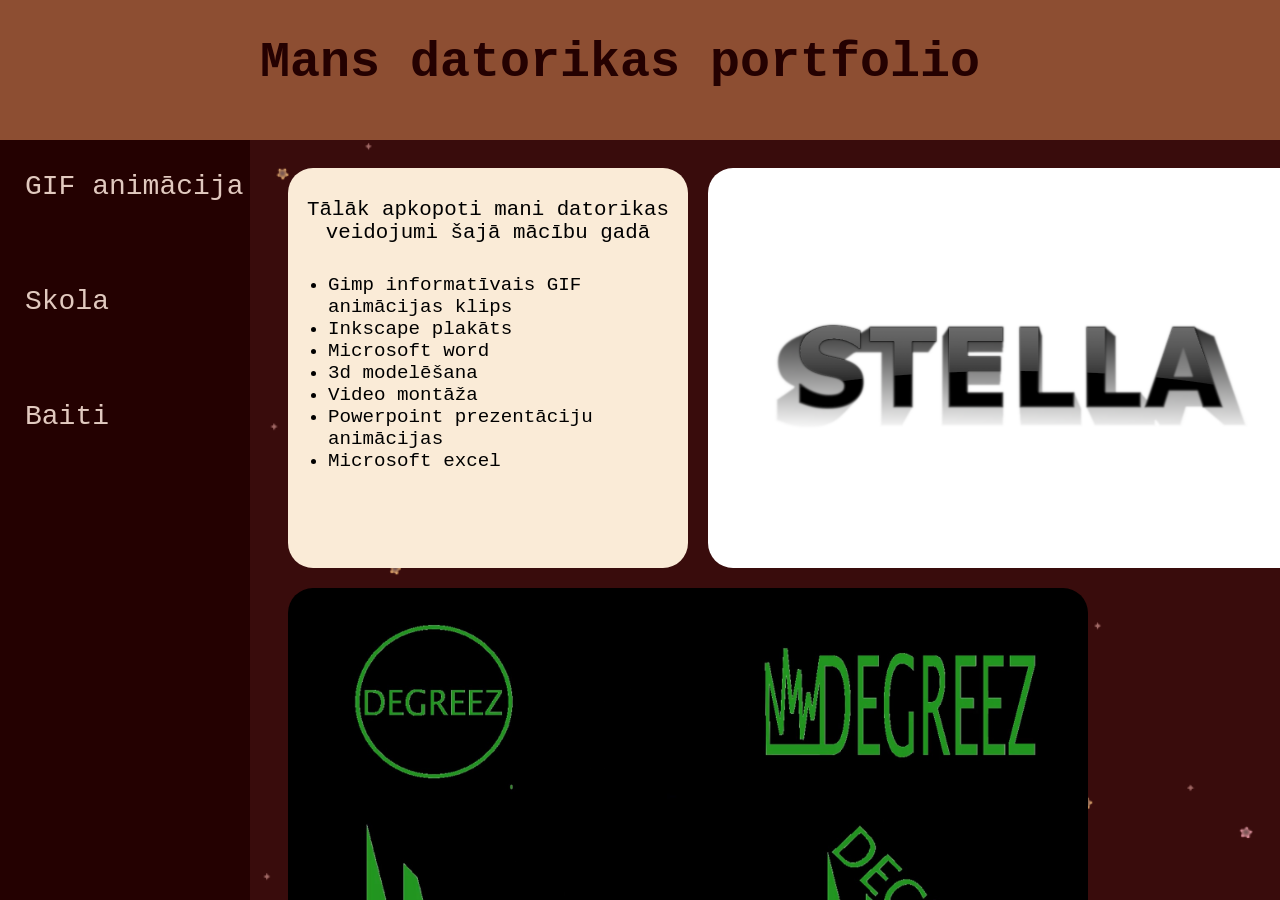
==== index.html @ 7158a9fd "" ====
<!DOCTYPE html>
<!--
Click nbfs://nbhost/SystemFileSystem/Templates/Licenses/license-default.txt to change this license
Click nbfs://nbhost/SystemFileSystem/Templates/Other/html.html to edit this template
-->
<!DOCTYPE html>
<!--
Click nbfs://nbhost/SystemFileSystem/Templates/Licenses/license-default.txt to change this license
Click nbfs://nbhost/SystemFileSystem/Templates/Other/html.html to edit this template
-->


<html>
    <head>
       
        <link href="../css/newcss.css" rel="stylesheet" type="text/css"/>
        <title>Mans datorikas portfolio</title>
        <meta charset="UTF-8">
        <meta name="viewport" content="width=device-width, initial-scale=1.0">
    </head>
    <body>

            <div class="sidebar">
        <div class="sidebar-element">
        <p>
            <a href="otrais.html">GIF animācija</a>
        </p>
        </div>
               <div class="sidebar-element">
        <p>
            <a href="skola.html">Skola</a>
               </div>
          <div class="sidebar-element">  
            <a href="baiti.html">Baiti</a>
        </p>
        </div>
    </div>

        <div class="header">
        <h1>Mans datorikas portfolio</h1>
        </div>

        <div class="teksts">
        <p style="margin-top: 30px; text-align: center;">Tālāk apkopoti mani datorikas veidojumi šajā mācību gadā</p>
        <ul style="margin-top: 30px;">
            <li>Gimp informatīvais GIF animācijas klips</li>
            <li>Inkscape plakāts</li>
            <li>Microsoft word</li>
            <li>3d modelēšana</li>
            <li>Video montāža</li>
            <li>Powerpoint prezentāciju animācijas</li>    
            <li>Microsoft excel</li>
        </ul>
        </div>
    
     <img src="../images/Vards_Stella.png" alt="Mans vārds" class="bilde">  
    <img src="../images/Screenshot 2026-03-27 051907.jpg" alt="DEGREEZ logo" class="bilde2">     
      
    </body>
</html>
---- css/newcss.css ----
/*
Click nbfs://nbhost/SystemFileSystem/Templates/Licenses/license-default.txt to change this license
Click nbfs://nbhost/SystemFileSystem/Templates/ClientSide/css.css to edit this template
*/
/* 
    Created on : Feb 20, 2026, 10:27:26 AM
    Author     : sviluma8
*/

         body{
    background-image: url("../images/bg3.png");
    background-repeat: no-repeat;
    background-attachment: fixed;
    background-size: cover;

    font-family: 'Courier New';
}

p{ font-size: 130%;
}

ul{ font-size: 120%;}


.earworm{
     height: 130px;
    width: 230px;
    position: fixed;
    z-index:1;
    top: 0;
    right: 0;
    background-color: #8d4e32;
    align-items: right;
    
}

.sidebar{
    height:100%;
    width:250px;
    position: fixed;
    z-index: -1;
    top: 130px;
    left: 0;
    background-color: #240101;
    overflow-x:hidden;
    padding-top:20px;
}

.sidebar-element {
    margin-bottom: 30%;
    height: 40px;
    padding-left: 10%;
}

.header{
    height: 140px;
    width: 100%;
    position: fixed;
    z-index:1;
    top: 0;
    left: 0;
    background-color: #8d4e32;
}

h1{
    padding-left: 260px;
    color: #240101;
    
    font-size: 50px;
}

a:link{
    padding-top: 10px;
    color: #e1c9bf;
    font-size: 28px;
    text-decoration: none;
}

a:hover{
    padding-top: 10px;
    color: #8d4e32;
    font-size: 28px;
    text-decoration: none;
}

a:visited{
    padding-top: 10px;
    color: #bb866e;
    font-size: 28px;
    text-decoration: none;
}

a:active{
    padding-top: 10px;
    color: #8d4e32;
    font-size: 25px;
    text-decoration: none;
}

.bilde{
    border-color: antiquewhite;
    margin-top: 160px;
    margin-left: 700px;;
    position: fixed;
    width: 600px;
    height: 400px;
    border-radius: 25px;
    ;
}

.bilde2{
    border-color: antiquewhite;
    margin-top: 580px;
    margin-left: 280px;;
    position: fixed;
    width: 800px;
    height: 470px;
    border-radius: 25px;
    ;
}

.bilde3{
    border-color: antiquewhite;
    margin-top: 160px;
    margin-left: 800px;;
    position: fixed;
    width: 430px;
    height: 620px;
    border-radius: 25px;
    ;
}
.teksts{
    background-color: antiquewhite;
    margin-top: 160px;
    margin-left: 280px;
    position: fixed;
    width: 400px;
    height: 400px;
    border-radius: 25px;
    ;
}

.teksts2{
    background-color: antiquewhite;
    margin-top: 160px;
    margin-left: 280px;
    position: fixed;
    width: 500px;
    height: 620px;
    border-radius: 25px;
    ;
}
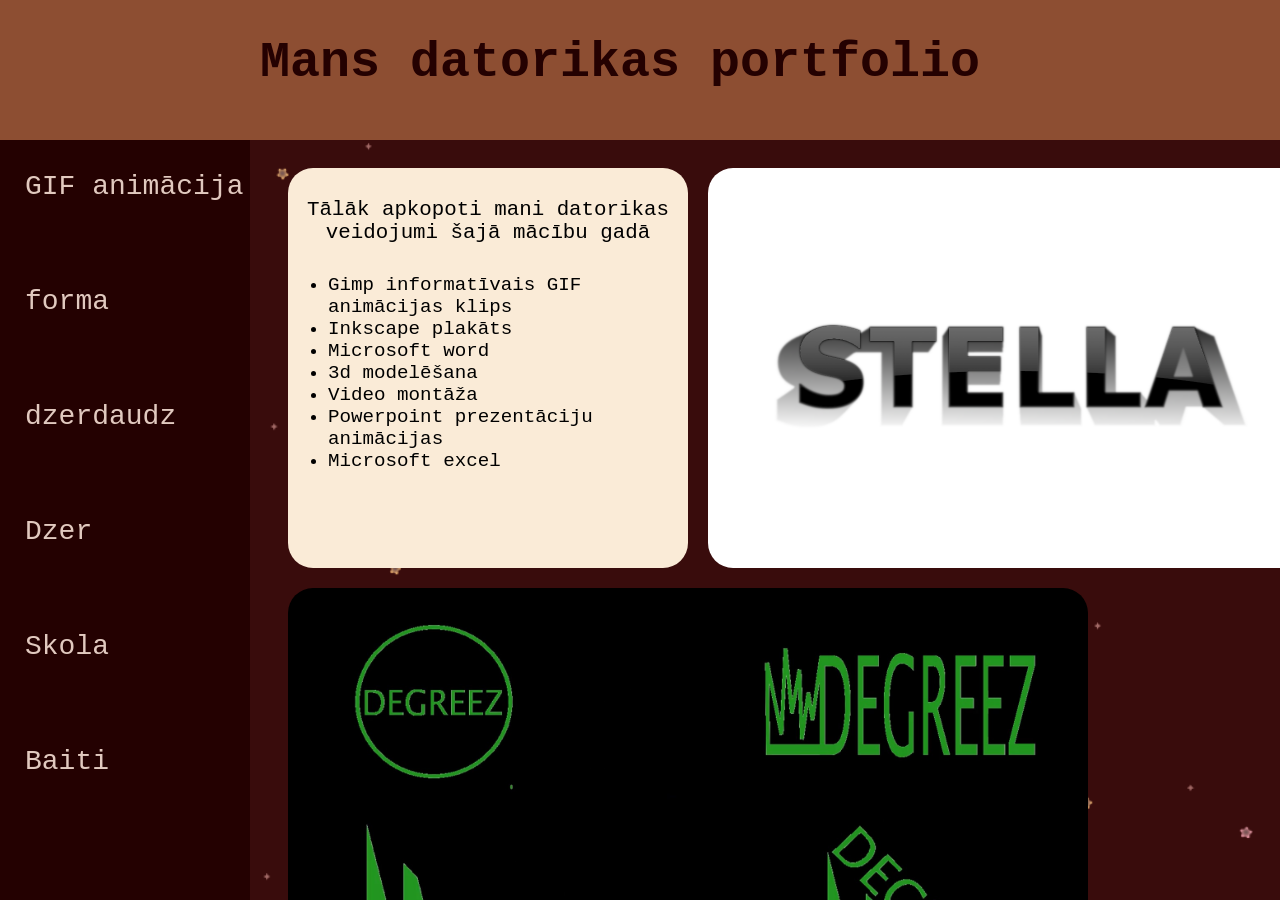
==== commit e6706913: "" ====
--- a/index.html
+++ b/index.html
@@ -26,6 +26,25 @@
             <a href="otrais.html">GIF animācija</a>
         </p>
         </div>
+                
+                <div class="sidebar-element">
+        <p>
+            <a href="forma.html">forma</a>
+        </p>
+        </div>
+                
+                      <div class="sidebar-element">
+        <p>
+            <a href="dzerdaudz.html">dzerdaudz</a>
+        </p>
+        </div>
+                
+                      <div class="sidebar-element">
+        <p>
+            <a href="dzer.html">Dzer</a>
+        </p>
+        </div>
+                
                <div class="sidebar-element">
         <p>
             <a href="skola.html">Skola</a>
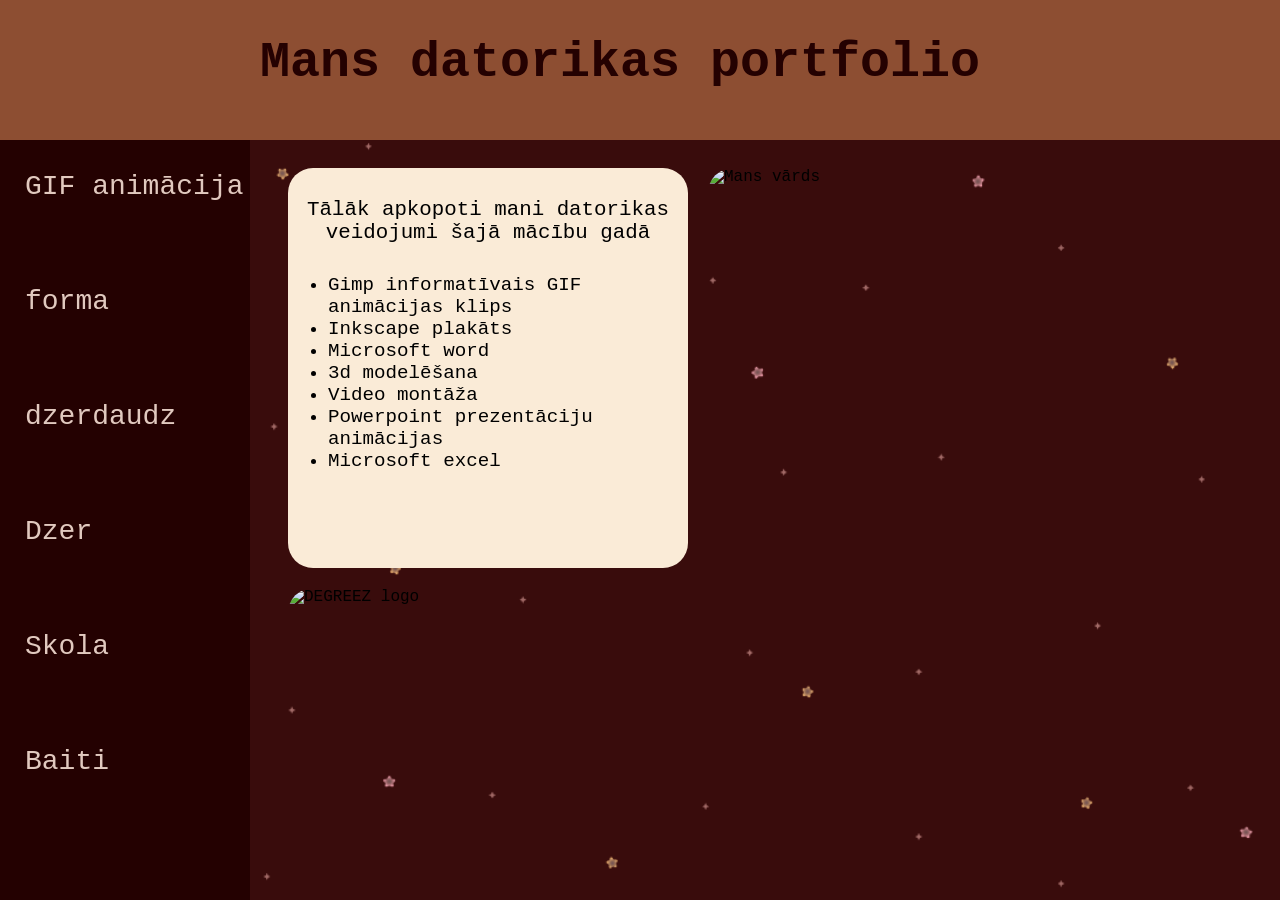
==== commit 8f85eff2: "" ====
--- a/index.html
+++ b/index.html
@@ -12,8 +12,7 @@
 
 <html>
     <head>
-       
-        <link href="../css/newcss.css" rel="stylesheet" type="text/css"/>
+        <link href="css/newcss.css" rel="stylesheet" type="text/css"/>
         <title>Mans datorikas portfolio</title>
         <meta charset="UTF-8">
         <meta name="viewport" content="width=device-width, initial-scale=1.0">
@@ -72,8 +71,8 @@
         </ul>
         </div>
     
-     <img src="../images/Vards_Stella.png" alt="Mans vārds" class="bilde">  
-    <img src="../images/Screenshot 2026-03-27 051907.jpg" alt="DEGREEZ logo" class="bilde2">     
+     <img src="css/images/Vards_Stella.png" alt="Mans vārds" class="bilde">  
+    <img src="css/images/Screenshot 2026-03-27 051907.jpg" alt="DEGREEZ logo" class="bilde2">     
       
     </body>
 </html>
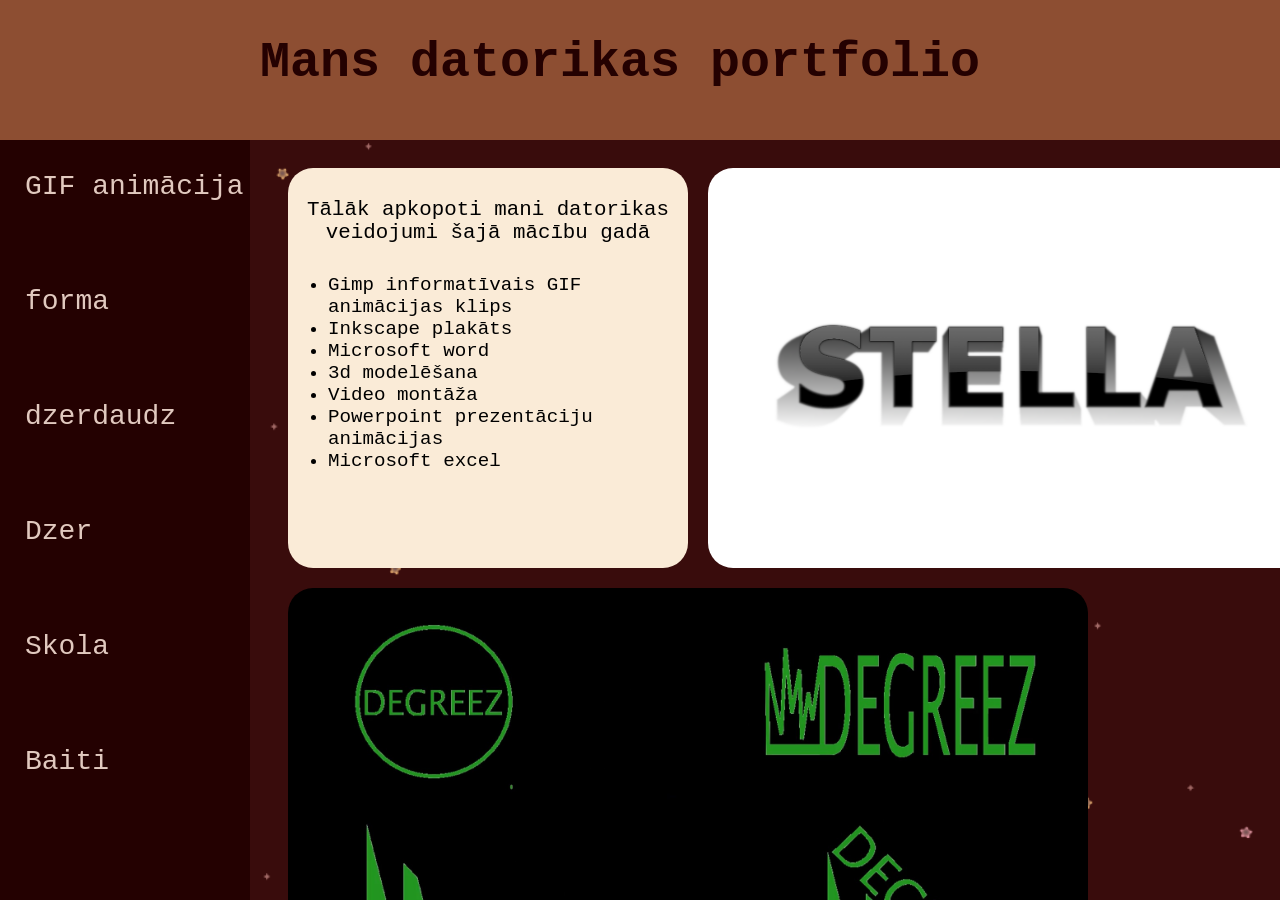
==== commit 548a2508: "" ====
--- a/index.html
+++ b/index.html
@@ -71,8 +71,8 @@
         </ul>
         </div>
     
-     <img src="css/images/Vards_Stella.png" alt="Mans vārds" class="bilde">  
-    <img src="css/images/Screenshot 2026-03-27 051907.jpg" alt="DEGREEZ logo" class="bilde2">     
+     <img src="images/Vards_Stella.png" alt="Mans vārds" class="bilde">  
+    <img src="images/Screenshot 2026-03-27 051907.jpg" alt="DEGREEZ logo" class="bilde2">     
       
     </body>
 </html>
